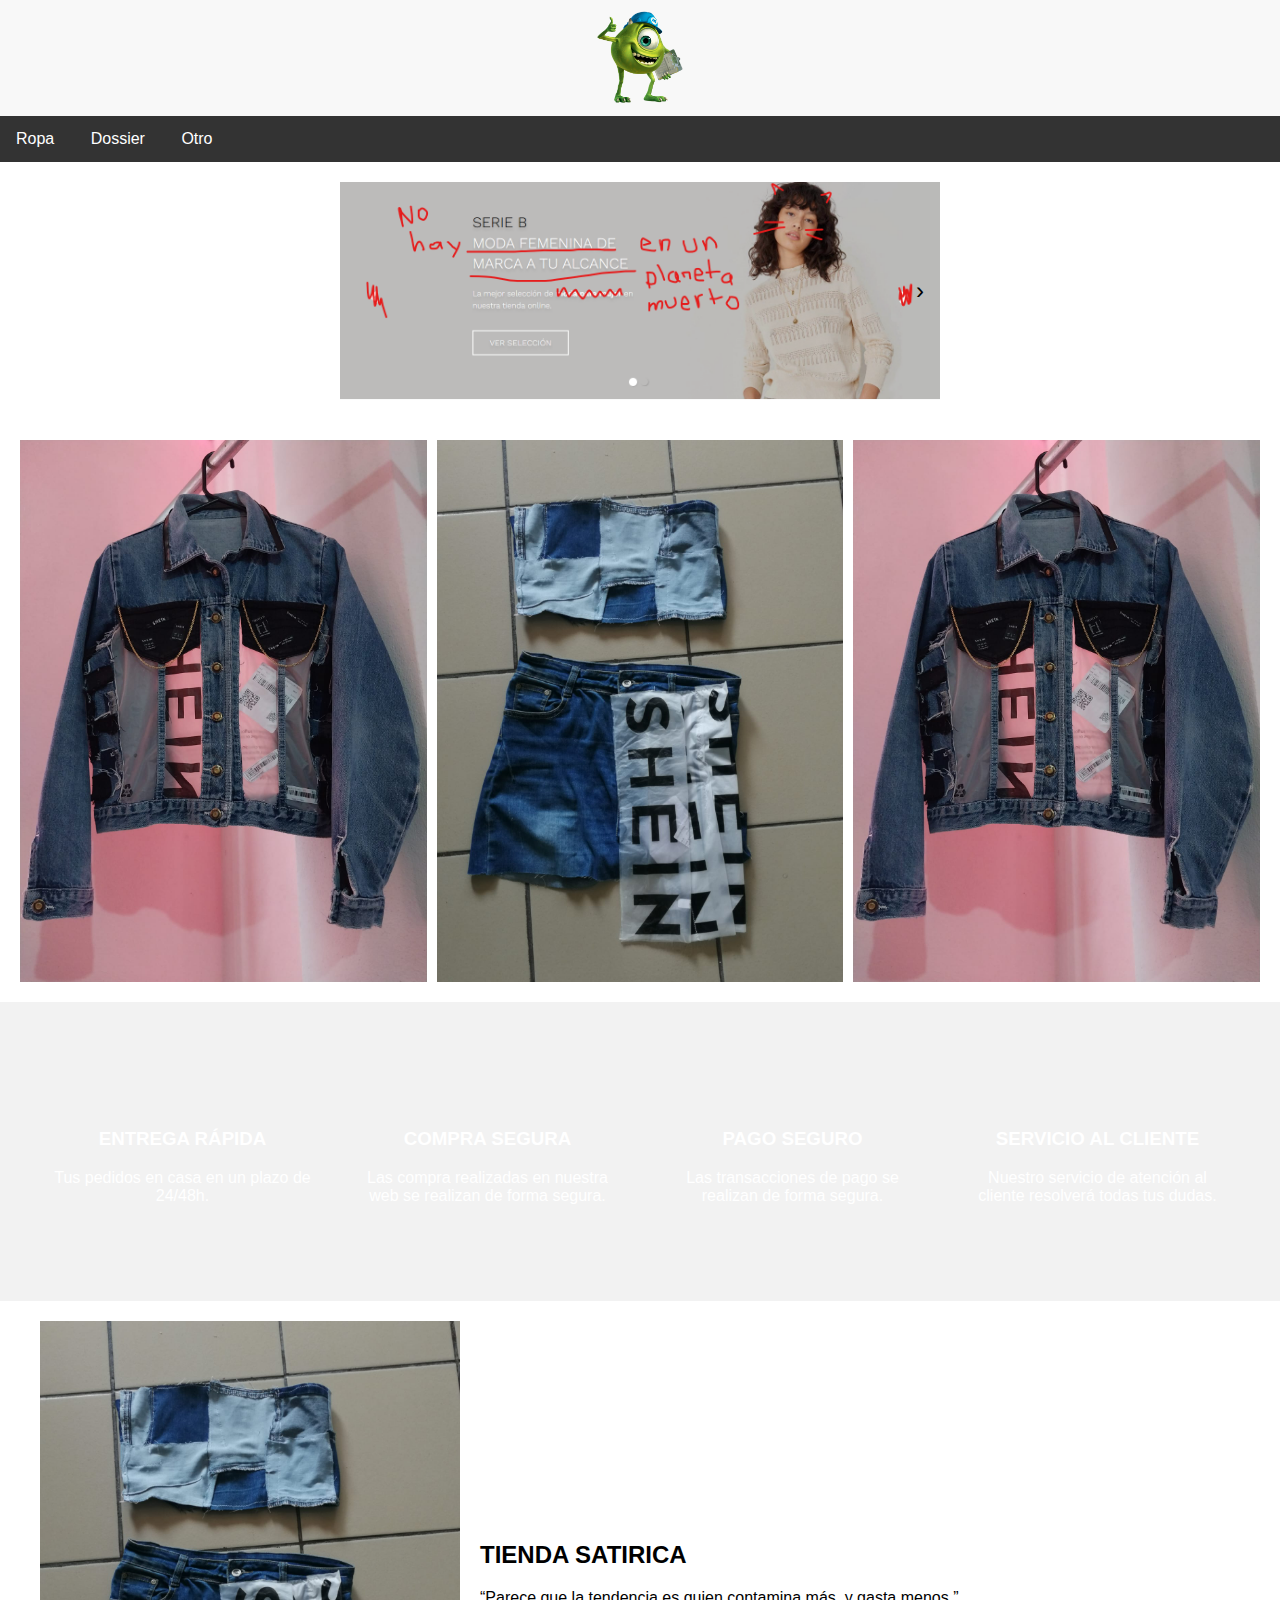
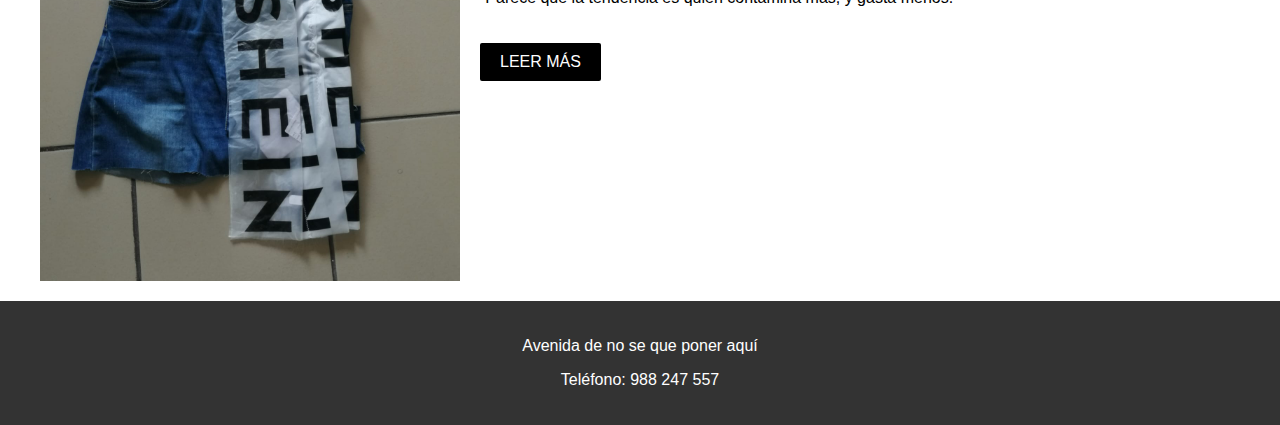
==== index.html @ 13da87ec "Primera versión de puntada lenta web" ====
<!DOCTYPE html>
<html lang="es">
<head>
    <meta charset="UTF-8">
    <title>Tu Tienda de Moda</title>
    <link rel="stylesheet" href="styles.css">
</head>
<body>
    <div class="barra-superior">
        <img src="img/logo.png" alt="Logo de la Marca" class="logo">
    </div>
    
    <header>
        <nav id="menu-superior">
            <ul>
                <li><a href="html/categoria1.html" id="ropa">Ropa</a></li>
                <li><a href="html/dossier.html">Dossier</a></li>
                <li><a href="html/">Otro</a></li>
            </ul>
        </nav>
        <div id="sub-menu-ropa" class="sub-menu">
            <ul>
                <li><a href="html/categoria1.html">Faldas</a></li>
                <li><a href="html/categoria1.html">Tops</a></li>
                <li><a href="html/categoria1.html">Sudaderas</a></li>
                <li><a href="html/categoria1.html">Accesorios</a></li>
            </ul>
        </div>
    </header>

    <div id="carrusel-imagenes">
        <button id="carrusel-prev">‹</button>
        <div class="carrusel-contenedor">
            <img src="img/fondo2.png" alt="Imagen 1" class="carrusel-imagen">
            <img src="img/fondo3.png" alt="Imagen 2" class="carrusel-imagen" style="display: none;">
        </div>
        <button id="carrusel-next">›</button>
    </div>
    

    <section id="galeria-productos">
        <div class="producto"><a href="html/prenda1.html"><img src="img/chamarra.jpeg" alt="Prenda 1"></a></div>
        <div class="producto"><a href="html/prenda1.html"><img src="img/falda1.jpeg" alt="Prenda 2"></a></div>
        <div class="producto"><a href="html/prenda1.html"><img src="img/chamarra.jpeg" alt="Prenda 3"></a></div>
        <!-- Agregar más prendas -->
    </section>

    <section id="anuncio" class="parallax">
        <div class="anuncio-contenido">
            <div class="anuncio-item">
                <i class="icono-rapido"></i>
                <h3>ENTREGA RÁPIDA</h3>
                <p>Tus pedidos en casa en un plazo de 24/48h.</p>
            </div>
            <div class="anuncio-item">
                <i class="icono-segura"></i>
                <h3>COMPRA SEGURA</h3>
                <p>Las compra realizadas en nuestra web se realizan de forma segura.</p>
            </div>
            <div class="anuncio-item">
                <i class="icono-pago-seguro"></i>
                <h3>PAGO SEGURO</h3>
                <p>Las transacciones de pago se realizan de forma segura.</p>
            </div>
            <div class="anuncio-item">
                <i class="icono-servicio-cliente"></i>
                <h3>SERVICIO AL CLIENTE</h3>
                <p>Nuestro servicio de atención al cliente resolverá todas tus dudas.</p>
            </div>
        </div>
    </section>
    

    <section id="dossier">
        <div class="dossier-contenido">
            <img src="img/falda1.jpeg" alt="Imagen Dossier" class="dossier-imagen">
            <div class="dossier-texto">
                <h2>TIENDA SATIRICA</h2>
                <p>“Parece que la tendencia es quien contamina más, y gasta menos.”</p>
                <a href="html/dossier.html" class="boton-dossier">LEER MÁS</a>
            </div>
        </div>
    </section>
    

    <footer>
        <div id="datos-contacto">
            <p>Avenida de no se que poner aquí</p>
            <p>Teléfono: 988 247 557</p>
            <!-- poner datos-->
        </div>
    </footer>

    <script src="scripts.js"></script>
</body>
</html>
---- styles.css ----
/* Estilos base */
body {
    font-family: Arial, sans-serif;
    margin: 0;
    padding: 0;
    box-sizing: border-box;
}

/* Barra superior para el logo y la información de contacto */
.barra-superior {
    background-color: #f8f8f8; /* O el color que prefieras */
    padding: 10px 0;
    text-align: center;
}

/* Logo de la marca */
.logo {
    display: inline-block;
    margin: 0 auto;
    max-width: 7%;
    height: auto;
    display: block;
}

/* Estilos para el menú */
#menu-superior ul {
    list-style-type: none;
    padding: 0;
    margin: 0;
    background-color: #333; /* Color de fondo para el menú */
    overflow: hidden;
}

#menu-superior li {
    display: inline-block;
    color: white;
}

#menu-superior li a {
    display: block;
    color: white;
    text-align: center;
    padding: 14px 16px;
    text-decoration: none;
}

#menu-superior li a:hover {
    background-color: #ddd;
    color: black;
}

/* Submenú desplegable */
.sub-menu {
    display: none;
    position: absolute;
    background-color: #f9f9f9;
    box-shadow: 0px 8px 16px 0px rgba(0,0,0,0.2);
    z-index: 1;
}

.sub-menu ul {
    list-style-type: none;
    padding: 0;
    margin: 0;
}

.sub-menu li {
    padding: 12px 16px;
}

.sub-menu li a {
    color: black;
    text-decoration: none;
    display: block;
}

.sub-menu li a:hover {
    background-color: #f1f1f1;
}

/* Estilos para la galería de productos */
#galeria-productos {
    display: grid;
    grid-template-columns: repeat(auto-fit, minmax(100px, 1fr)); /* Ajustar para que las celdas sean más pequeñas y responsivas */
    gap: 10px;
    padding: 20px;
}

.producto img {
    max-width: 100%;
    height: auto;
    display: block; /* Asegura que las imágenes sean responsivas */
}

/* Anuncios y contacto */
#anuncio {
    background-color: #f2f2f2;
    text-align: center;
    padding: 10px;
}

#datos-contacto {
    background-color: #333;
    color: white;
    text-align: center;
    padding: 20px 0;
}

/* Carrusel */
#carrusel-imagenes {
    position: relative;
    width: 250%;
    max-width: 600px;
    margin: 20px auto; /* Añade un margen superior e inferior para separar del contenido */
}

/* Resto de estilos del carrusel */
/* ... (mantén los estilos del carrusel igual) */


.carrusel-contenedor {
    position: relative;
}

.carrusel-imagen {
    width: 100%;
    display: block;
}

#carrusel-prev,
#carrusel-next {
    position: absolute;
    top: 50%;
    transform: translateY(-50%);
    background-color: transparent;
    border: none;
    font-size: 24px; /* ajustar al tamaño deseado */
    cursor: pointer;
    outline: none;
}

#carrusel-prev {
    left: 10px;
}

#carrusel-next {
    right: 10px;
}
#dossier {
    display: flex;
    align-items: center;
    justify-content: center;
    margin: 20px 0;
}

.dossier-contenido {
    display: flex;
    align-items: center;
    max-width: 1200px; /* O el ancho máximo que prefieras */
    width: 100%;
    margin: auto;
}

.dossier-imagen {
    flex-basis: 5%; /* O el porcentaje que prefieras */
    max-width: 35%;
    height: auto;
}

.dossier-texto {
    flex-basis: 50%; /* O el porcentaje que prefieras */
    padding: 20px;
}

.boton-dossier {
    display: inline-block;
    background-color: #000; /* O el color que prefieras */
    color: #fff;
    padding: 10px 20px;
    text-decoration: none;
    margin-top: 20px;
    border-radius: 2px;
    transition: background-color 0.3s;
}

.boton-dossier:hover {
    background-color: #555; /* O el color que prefieras */
}
.parallax {
    background-image: url('img/Fondo.png'); /* Reemplazar con tu imagen de fondo */
    background-attachment: fixed;
    background-position: center;
    background-repeat: no-repeat;
    background-size: cover;
    color: #fff;
}

.anuncio-contenido {
    display: grid;
    grid-template-columns: repeat(4, 1fr); /* Ajusta según el número de ítems que quieras por fila */
    text-align: center;
    padding: 50px 20px; /* Ajusta el padding según sea necesario */
}

.anuncio-item {
    padding: 20px;
}

.icono-rapido:before,
.icono-segura:before,
.icono-pago-seguro:before,
.icono-servicio-cliente:before {
    font-family: "Font Awesome 5 Free"; /* Cambiar al nombre de la fuente del icono que estés utilizando */
    font-weight: 900;
    display: block;
    font-size: 24px; /* Cambiar al tamaño deseado */
    margin-bottom: 10px;
}

/* Puedes definir las clases de iconos específicos si estás usando una fuente de iconos como Font Awesome */
.icono-rapido:before { content: '\f217'; } /* Cambiar al código del icono correspondiente */
.icono-segura:before { content: '\f023'; }
.icono-pago-seguro:before { content: '\f09d'; }
.icono-servicio-cliente:before { content: '\f1cd'; }
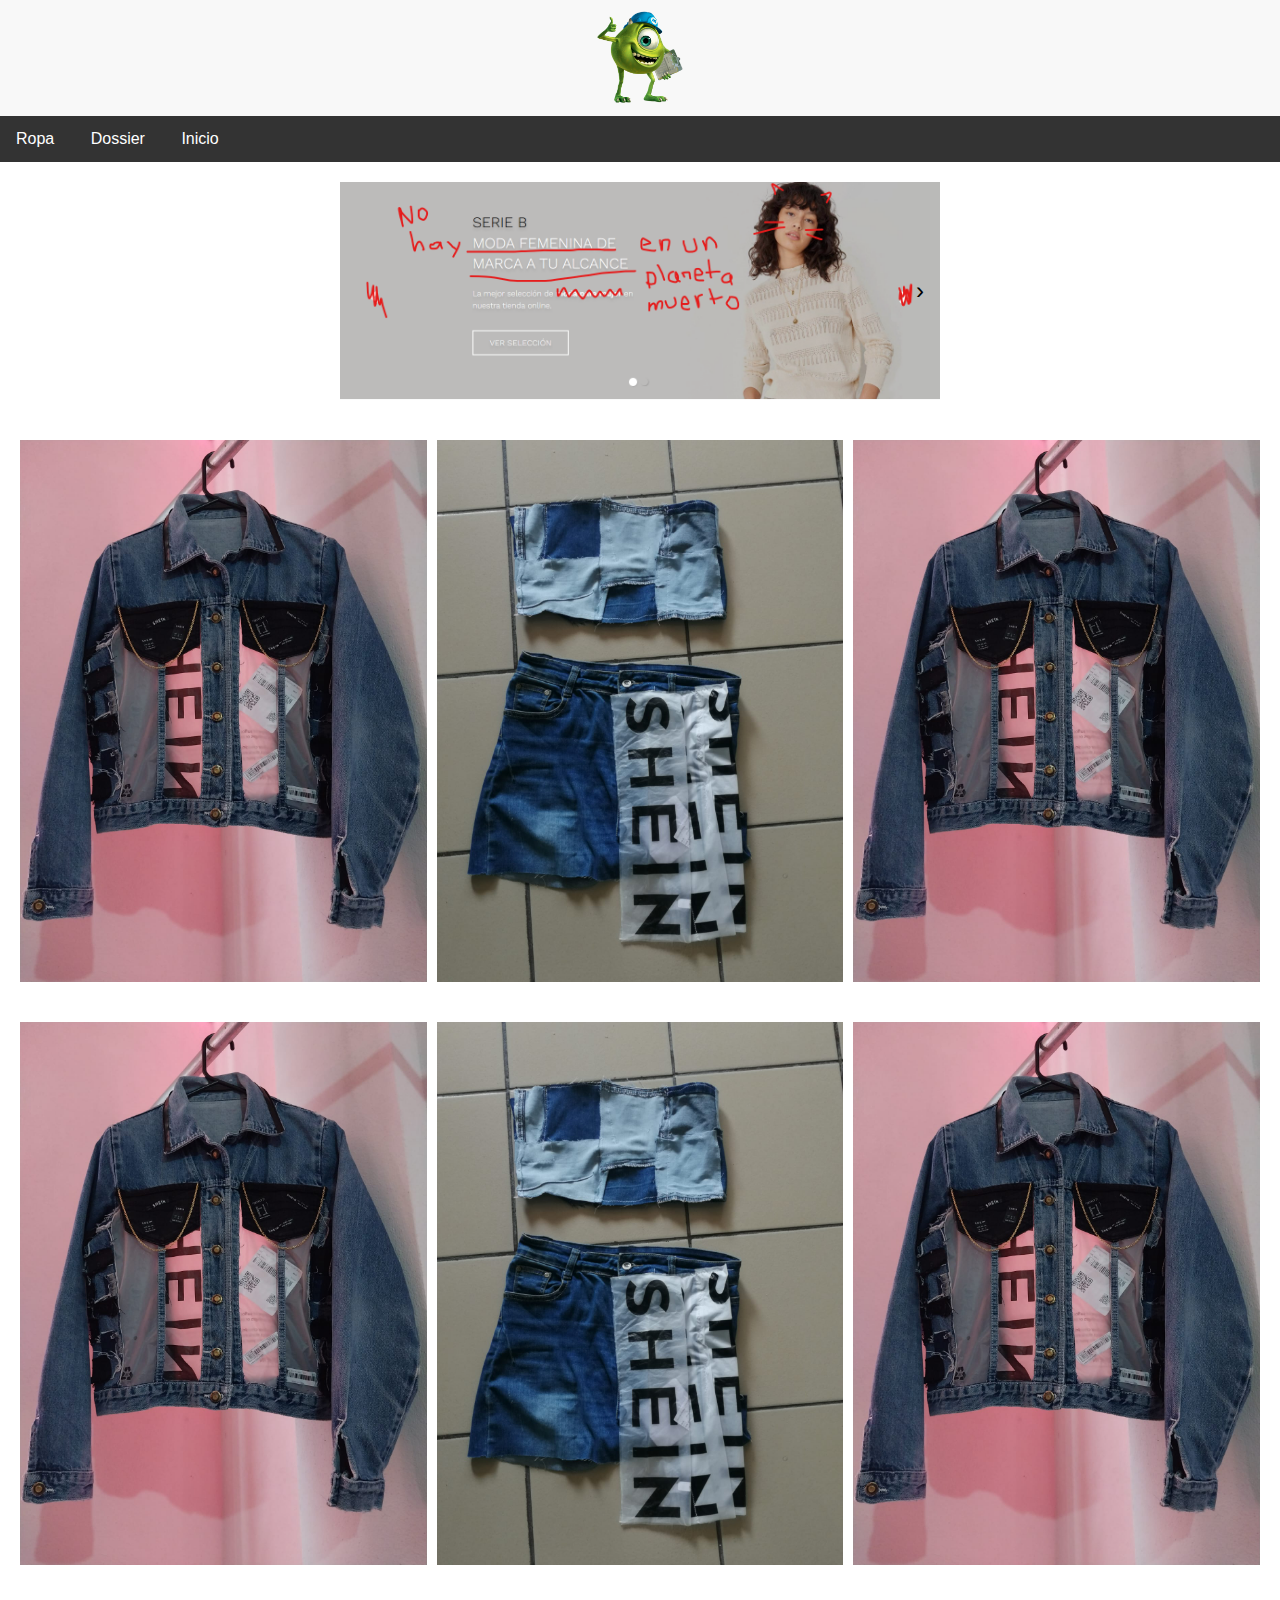
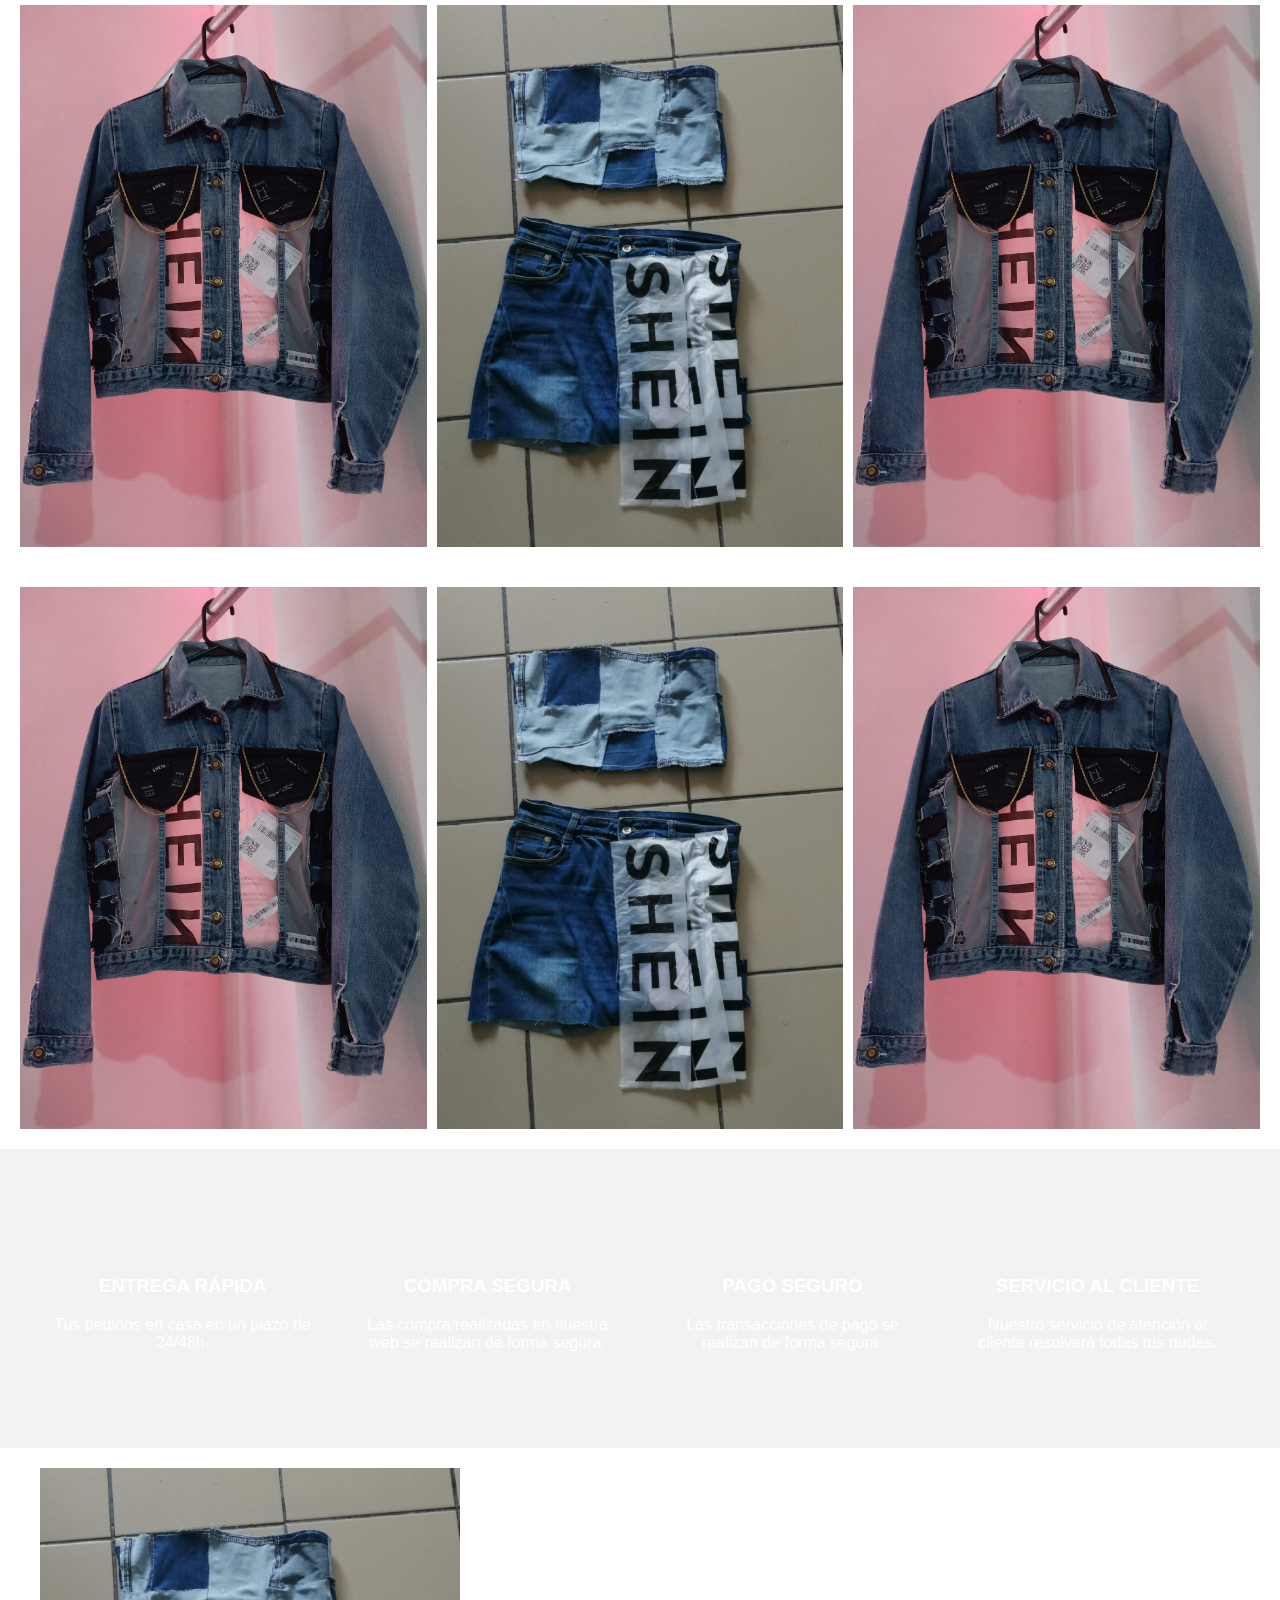
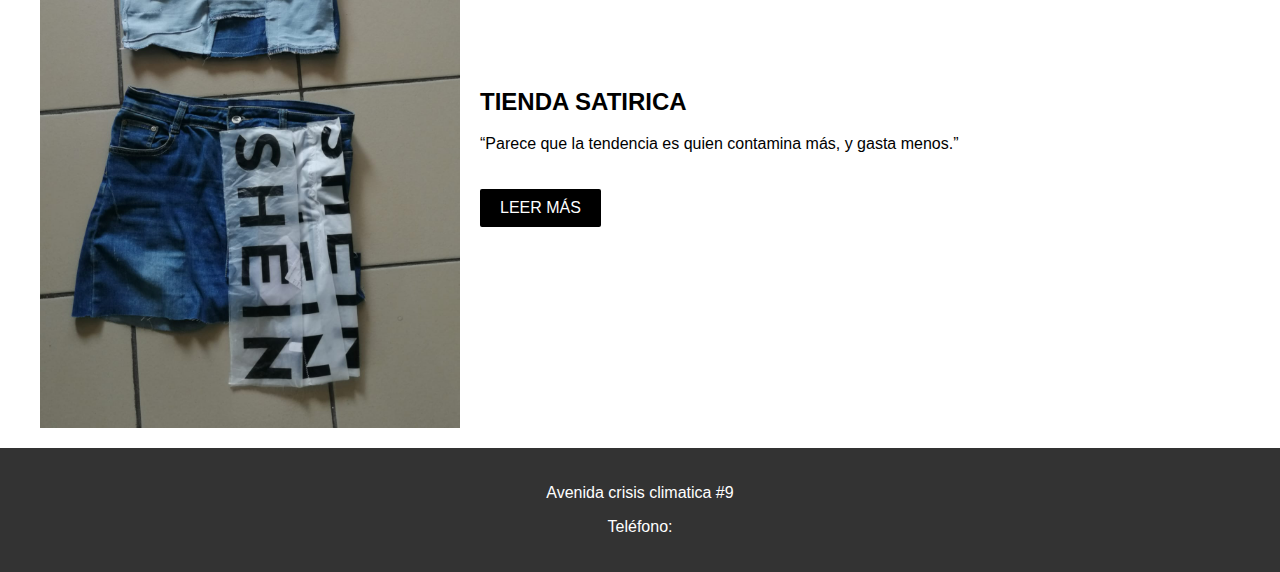
==== commit 9cb4da97: "Segundo edit pagina" ====
--- a/index.html
+++ b/index.html
@@ -4,6 +4,7 @@
     <meta charset="UTF-8">
     <title>Tu Tienda de Moda</title>
     <link rel="stylesheet" href="styles.css">
+    <meta name="viewport" content="width=device-width, initial-scale=1.0">
 </head>
 <body>
     <div class="barra-superior">
@@ -13,17 +14,17 @@
     <header>
         <nav id="menu-superior">
             <ul>
-                <li><a href="html/categoria1.html" id="ropa">Ropa</a></li>
+                <li><a href="html/CRopaGeneral.html" id="ropa">Ropa</a></li>
                 <li><a href="html/dossier.html">Dossier</a></li>
-                <li><a href="html/">Otro</a></li>
+                <li><a href="index.html">Inicio</a></li>
             </ul>
         </nav>
         <div id="sub-menu-ropa" class="sub-menu">
             <ul>
-                <li><a href="html/categoria1.html">Faldas</a></li>
-                <li><a href="html/categoria1.html">Tops</a></li>
-                <li><a href="html/categoria1.html">Sudaderas</a></li>
-                <li><a href="html/categoria1.html">Accesorios</a></li>
+                <li><a href="html/categoria1Tops.html">Tops</a></li>
+                <li><a href="html/categoria2Chamarras.html">Chamarras</a></li>
+                <li><a href="html/categoria3Faldas.html">Sudaderas</a></li>
+                
             </ul>
         </div>
     </header>
@@ -40,9 +41,27 @@
 
     <section id="galeria-productos">
         <div class="producto"><a href="html/prenda1.html"><img src="img/chamarra.jpeg" alt="Prenda 1"></a></div>
-        <div class="producto"><a href="html/prenda1.html"><img src="img/falda1.jpeg" alt="Prenda 2"></a></div>
-        <div class="producto"><a href="html/prenda1.html"><img src="img/chamarra.jpeg" alt="Prenda 3"></a></div>
-        <!-- Agregar más prendas -->
+        <div class="producto"><a href="html/prenda2.html"><img src="img/falda1.jpeg" alt="Prenda 2"></a></div>
+        <div class="producto"><a href="html/prenda3.html"><img src="img/chamarra.jpeg" alt="Prenda 3"></a></div>
+        
+    </section>
+    <section id="galeria-productos">
+        <div class="producto"><a href="html/prenda4.html"><img src="img/chamarra.jpeg" alt="Prenda 4"></a></div>
+        <div class="producto"><a href="html/prenda5.html"><img src="img/falda1.jpeg" alt="Prenda 5"></a></div>
+        <div class="producto"><a href="html/prenda6.html"><img src="img/chamarra.jpeg" alt="Prenda 6"></a></div>
+        
+    </section>
+    <section id="galeria-productos">
+        <div class="producto"><a href="html/prenda7.html"><img src="img/chamarra.jpeg" alt="Prenda 7"></a></div>
+        <div class="producto"><a href="html/prenda8.html"><img src="img/falda1.jpeg" alt="Prenda 8"></a></div>
+        <div class="producto"><a href="html/prenda9.html"><img src="img/chamarra.jpeg" alt="Prenda 9"></a></div>
+        
+    </section>
+    <section id="galeria-productos">
+        <div class="producto"><a href="html/prenda10.html"><img src="img/chamarra.jpeg" alt="Prenda 10"></a></div>
+        <div class="producto"><a href="html/prenda11.html"><img src="img/falda1.jpeg" alt="Prenda1 11"></a></div>
+        <div class="producto"><a href="html/prenda12.html"><img src="img/chamarra.jpeg" alt="Prenda 12"></a></div>
+        
     </section>
 
     <section id="anuncio" class="parallax">
@@ -85,9 +104,9 @@
 
     <footer>
         <div id="datos-contacto">
-            <p>Avenida de no se que poner aquí</p>
-            <p>Teléfono: 988 247 557</p>
-            <!-- poner datos-->
+            <p>Avenida crisis climatica #9</p>
+            <p>Teléfono: </p>
+            
         </div>
     </footer>
 
